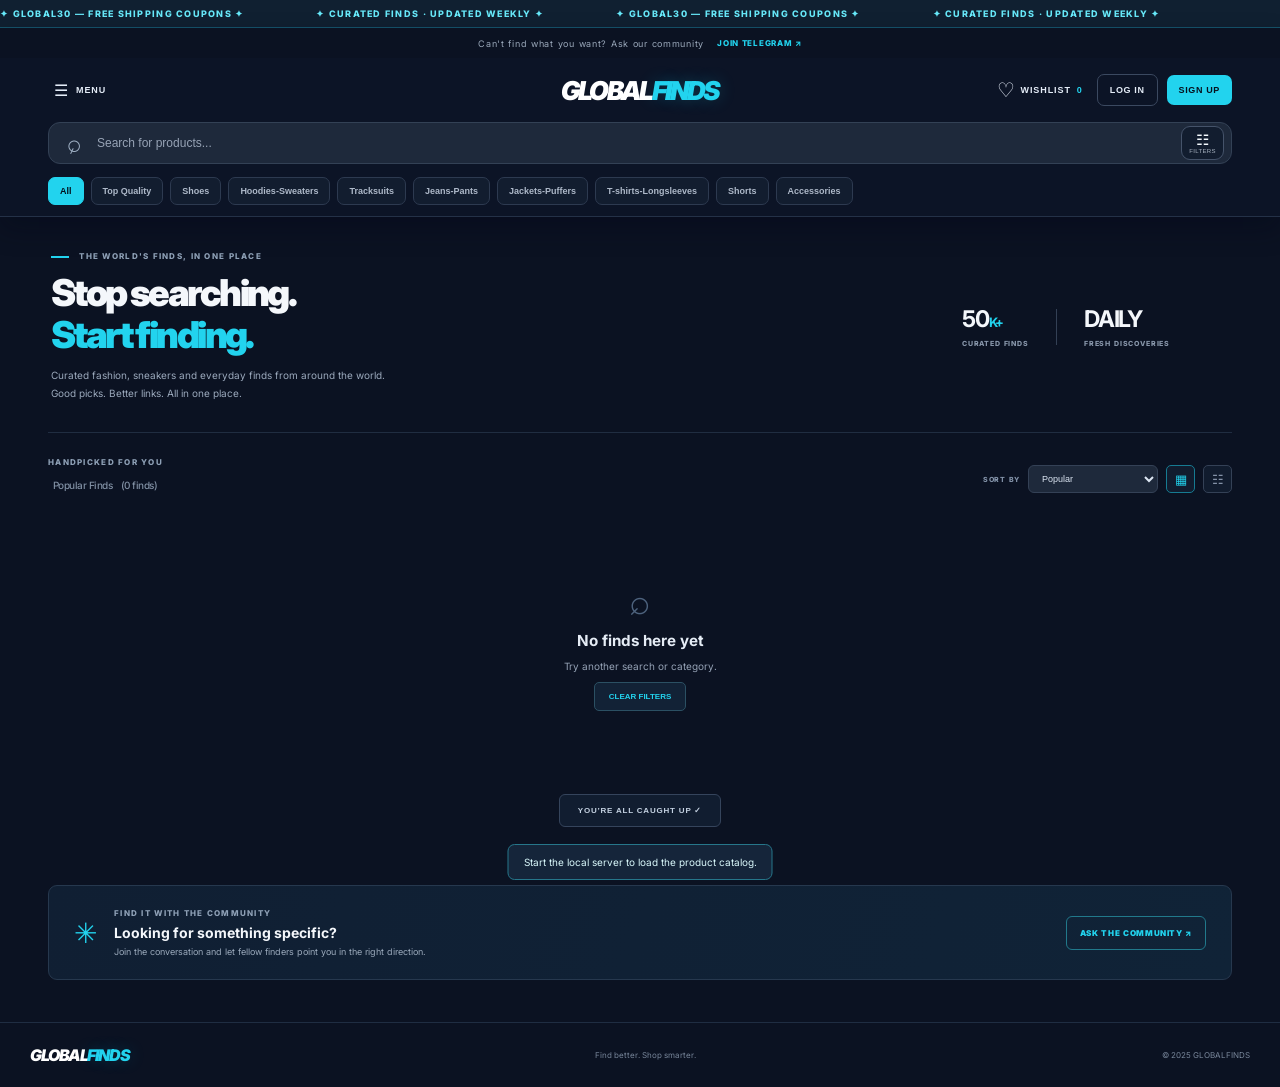
==== frontend/index.html @ ebe48f1f "Organize GlobalFind app into frontend admin and backend" ====
<!doctype html>
<html lang="en">
<head>
  <meta charset="utf-8"><meta name="viewport" content="width=device-width,initial-scale=1,viewport-fit=cover"><meta name="theme-color" content="#0b1222">
  <meta name="description" content="Discover curated global fashion finds, product links and deals. Find the best with GlobalFind.">
  <title>GlobalFind — Curated Finds, Worldwide</title>
  <link rel="preconnect" href="https://fonts.googleapis.com"><link rel="preconnect" href="https://fonts.gstatic.com" crossorigin>
  <link href="https://fonts.googleapis.com/css2?family=Inter:wght@400;500;600;700;800;900&display=swap" rel="stylesheet"><link rel="stylesheet" href="styles.css"><script src="app.js" defer></script>
</head>
<body>
  <div class="promo"><div class="promo-track"><span>✦ GLOBAL30 — FREE SHIPPING COUPONS ✦</span><span>✦ CURATED FINDS · UPDATED WEEKLY ✦</span><span>✦ GLOBAL30 — FREE SHIPPING COUPONS ✦</span><span>✦ CURATED FINDS · UPDATED WEEKLY ✦</span></div></div>
  <header class="header"><div class="topline"><span>Can't find what you want? Ask our community</span><a href="#community">JOIN TELEGRAM ↗</a></div>
    <div class="header-main"><button class="menu-btn" id="menu-btn" aria-label="Toggle menu">☰ <span>MENU</span></button><a class="logo" href="#top">GLOBAL<span>FINDS</span></a><div class="header-tools"><button class="icon-btn" id="wishlist-toggle" aria-label="Show favorites">♡ <span class="desktop-label">WISHLIST</span><b id="wishlist-count">0</b></button><button class="auth-btn" id="login-btn">LOG IN</button><button class="join-btn" id="signup-btn">SIGN UP</button></div></div>
    <form class="search-row" id="search-form"><span class="search-icon">⌕</span><input id="search-input" type="search" placeholder="Search for products..." autocomplete="off" aria-label="Search products"><button class="clear-btn" type="button" id="clear-search" aria-label="Clear search">×</button><button class="filter-btn" type="button" id="filter-open"><span>☷</span><small>FILTERS</small></button></form>
    <nav class="categories" id="categories" aria-label="Product categories"><button class="active" data-category="all">All</button><button data-category="top-quality">Top Quality</button><button data-category="shoes">Shoes</button><button data-category="hoodies-sweaters">Hoodies-Sweaters</button><button data-category="tracksuits">Tracksuits</button><button data-category="jeans-pants">Jeans-Pants</button><button data-category="jackets-puffers">Jackets-Puffers</button><button data-category="t-shirts-longsleeves">T-shirts-Longsleeves</button><button data-category="shorts">Shorts</button><button data-category="accessories">Accessories</button></nav>
  </header>
  <main id="top"><section class="intro"><div><p class="eyebrow"><span></span> THE WORLD'S FINDS, IN ONE PLACE</p><h1>Stop searching.<br><span>Start finding.</span></h1><p class="intro-copy">Curated fashion, sneakers and everyday finds from around the world.<br>Good picks. Better links. All in one place.</p></div><div class="intro-stats"><div><strong>50<span>K+</span></strong><small>CURATED FINDS</small></div><i></i><div><strong>DAILY</strong><small>FRESH DISCOVERIES</small></div></div></section>
    <section class="catalog" id="catalog"><div class="catalog-head"><div><p class="eyebrow">HANDPICKED FOR YOU</p><h2 id="catalog-title"><span id="heading-label">Popular Finds</span> <span id="result-count"></span></h2></div><div class="catalog-controls"><label for="sort-select">SORT BY</label><select id="sort-select"><option value="popular">Popular</option><option value="price-low">Price: Low to High</option><option value="price-high">Price: High to Low</option><option value="newest">Newest</option></select><button class="view-toggle active" data-view="grid" aria-label="Grid view">▦</button><button class="view-toggle" data-view="list" aria-label="List view">☷</button></div></div>
      <div class="active-filters" id="active-filters"></div><div class="product-grid" id="product-grid"></div><div class="empty-state" id="empty-state" hidden><span>⌕</span><h3>No finds here yet</h3><p>Try another search or category.</p><button id="reset-filters">CLEAR FILTERS</button></div><button class="load-more" id="load-more">LOAD MORE FINDS <span>↓</span></button>
    </section>
    <section class="community" id="community"><div class="community-symbol">✳</div><div><p class="eyebrow">FIND IT WITH THE COMMUNITY</p><h2>Looking for something specific?</h2><p>Join the conversation and let fellow finders point you in the right direction.</p></div><a href="https://t.me/" target="_blank" rel="noreferrer">ASK THE COMMUNITY ↗</a></section>
  </main>
  <footer><a class="logo" href="#top">GLOBAL<span>FINDS</span></a><span>Find better. Shop smarter.</span><span>© 2025 GLOBALFINDS</span></footer>
  <div class="overlay" id="overlay"></div><aside class="filter-panel" id="filter-panel" aria-hidden="true"><div class="panel-head"><div><p class="eyebrow">REFINE YOUR SEARCH</p><h2>Filters</h2></div><button id="filter-close" aria-label="Close">×</button></div><label class="filter-label" for="category-select">CATEGORY</label><select id="category-select"><option value="all">All categories</option><option value="top-quality">Top Quality</option><option value="shoes">Shoes</option><option value="hoodies-sweaters">Hoodies-Sweaters</option><option value="tracksuits">Tracksuits</option><option value="jeans-pants">Jeans-Pants</option><option value="jackets-puffers">Jackets-Puffers</option><option value="t-shirts-longsleeves">T-shirts-Longsleeves</option><option value="shorts">Shorts</option><option value="accessories">Accessories</option></select><label class="filter-label" for="price-range">MAX PRICE <span id="price-value">$200</span></label><input type="range" id="price-range" min="10" max="200" value="200"><div class="panel-actions"><button id="reset-panel">RESET</button><button class="apply-btn" id="apply-filters">SHOW FINDS ↗</button></div></aside>
  <div class="toast" id="toast" role="status"></div>
</body></html>
---- frontend/styles.css ----
:root{--bg:#0b1222;--panel:#0f172a;--panel2:#1e293b;--line:#27344a;--cyan:#22d3ee;--text:#f4f7fb;--muted:#98a5b9;--dim:#68778f}*{box-sizing:border-box}html{scroll-behavior:smooth}body{margin:0;background:var(--bg);color:var(--text);font-family:Inter,Arial,sans-serif;font-size:13px}.promo{height:28px;overflow:hidden;background:#102031;border-bottom:1px solid #15536a;color:#67e8f9;display:flex;align-items:center}.promo-track{display:flex;align-items:center;gap:42px;white-space:nowrap;min-width:max-content;animation:marquee 31s linear infinite;font-size:9px;font-weight:800;letter-spacing:.14em}.promo-track span{padding-right:30px}@keyframes marquee{to{transform:translateX(-40%)}}.header{position:sticky;top:0;z-index:8;background:#0d1527ed;backdrop-filter:blur(12px);border-bottom:1px solid #243147;box-shadow:0 12px 25px #02061750}.topline{height:30px;background:#0b1222;display:flex;justify-content:center;align-items:center;gap:13px;color:#9aa8ba;font-size:9px;letter-spacing:.08em}.topline a{color:var(--cyan);font-weight:800;font-size:8px;text-decoration:none}.header-main{height:64px;max-width:1390px;margin:auto;padding:0 30px;display:grid;grid-template-columns:1fr auto 1fr;align-items:center}.menu-btn,.icon-btn,.auth-btn,.join-btn{color:#e5edf8;border:0;background:none;cursor:pointer}.menu-btn{justify-self:start;font-size:16px;display:flex;align-items:center;gap:8px}.menu-btn span,.desktop-label{font-size:9px;font-weight:800;letter-spacing:.1em}.logo{font-size:26px;letter-spacing:-.09em;font-weight:900;font-style:italic;color:#fff;text-decoration:none;white-space:nowrap}.logo span{color:var(--cyan);text-shadow:0 0 17px #22d3ee33}.header-tools{justify-self:end;display:flex;align-items:center;gap:9px}.icon-btn{font-size:20px;display:flex;align-items:center;gap:6px;position:relative}.icon-btn b{font-size:9px;color:var(--cyan);font-weight:700}.auth-btn,.join-btn{padding:10px 12px;font-size:9px;font-weight:800;letter-spacing:.07em}.auth-btn{border:1px solid #3b4960;border-radius:7px}.join-btn{background:var(--cyan);color:#07121f;border-radius:7px}.search-row{max-width:1390px;margin:0 auto;padding:0 30px 13px;display:flex;align-items:center;position:relative}.search-icon{position:absolute;left:48px;font-size:25px;line-height:1;color:#9fb0c4;transform:rotate(-20deg)}.search-row input{width:100%;height:42px;padding:0 90px 0 48px;border-radius:12px;background:var(--panel2);border:1px solid #334155;color:#fff;outline:0;font-size:12px}.search-row input:focus{border-color:var(--cyan);box-shadow:0 0 0 2px #22d3ee20}.search-row input::placeholder{color:#97a3b5}.clear-btn{position:absolute;right:78px;background:none;color:#aab6c6;border:0;font-size:21px;cursor:pointer;display:none}.clear-btn.visible{display:block}.filter-btn{position:absolute;right:38px;width:43px;height:34px;border:1px solid #45536a;background:#121d2f;border-radius:9px;color:#f5faff;cursor:pointer;display:flex;flex-direction:column;justify-content:center;align-items:center;gap:1px}.filter-btn span{font-size:15px;line-height:15px}.filter-btn small{font-size:6px;letter-spacing:.06em;color:#aab5c3}.categories{max-width:1390px;margin:auto;padding:0 30px 11px;display:flex;gap:7px;overflow-x:auto;scrollbar-width:none}.categories::-webkit-scrollbar{display:none}.categories button{white-space:nowrap;background:#121d2f;border:1px solid #2d3a50;border-radius:7px;color:#aeb9c9;padding:8px 11px;font-size:9px;font-weight:700;cursor:pointer;transition:.15s}.categories button:hover,.categories button.active{color:#03111d;background:var(--cyan);border-color:var(--cyan)}main{max-width:1390px;margin:auto;padding:0 30px}.intro{min-height:216px;display:flex;align-items:center;justify-content:space-between;border-bottom:1px solid #202d41;padding:34px 3px 30px}.eyebrow{font-size:8px;color:#8ea0b6;font-weight:800;letter-spacing:.16em;margin:0 0 11px}.eyebrow span{display:inline-block;width:18px;border-top:2px solid var(--cyan);vertical-align:middle;margin-right:7px}.intro h1{font-size:37px;line-height:1.12;letter-spacing:-.07em;margin:0;font-weight:900}.intro h1 span{color:var(--cyan)}.intro-copy{color:#9ba9bc;font-size:10px;line-height:1.8;margin:11px 0 0}.intro-stats{display:flex;align-items:center;gap:27px;padding-right:5%;}.intro-stats div{display:flex;flex-direction:column;gap:6px}.intro-stats strong{font-size:23px;letter-spacing:-.05em}.intro-stats strong span{font-size:13px;color:var(--cyan)}.intro-stats small{font-size:7px;color:#8795a9;font-weight:800;letter-spacing:.12em}.intro-stats i{height:36px;border-left:1px solid #334055}.catalog{padding:24px 0 58px}.catalog-head{display:flex;align-items:end;justify-content:space-between;margin-bottom:17px}.catalog-head .eyebrow{margin-bottom:6px}.catalog-head h2{margin:0;font-size:17px;letter-spacing:-.03em}.catalog-head h2 span{color:#8190a4;font-size:10px;font-weight:500;margin-left:5px}.catalog-controls{display:flex;align-items:center;gap:8px}.catalog-controls label{font-size:7px;font-weight:800;letter-spacing:.1em;color:#8392a8}.catalog-controls select{background:var(--panel2);color:#dce6f3;border:1px solid #344156;border-radius:6px;padding:7px 25px 7px 9px;font-size:9px;outline:0}.view-toggle{height:28px;width:29px;background:#111c2e;color:#8492a7;border:1px solid #344156;border-radius:5px;cursor:pointer}.view-toggle.active{color:var(--cyan);border-color:#167b92}.active-filters{display:flex;gap:7px;margin:-4px 0 13px}.filter-chip{border:1px solid #196276;color:#74e6f4;background:#0e2635;border-radius:30px;padding:5px 9px;font-size:8px;cursor:pointer}.product-grid{display:grid;grid-template-columns:repeat(5,minmax(0,1fr));gap:14px}.product-card{min-width:0;overflow:hidden;border:1px solid #253249;border-radius:9px;background:#111b2d;transition:border-color .2s,transform .2s}.product-card:hover{border-color:#248da2;transform:translateY(-2px)}.product-image{aspect-ratio:.95;background:#1a2638;position:relative;overflow:hidden}.product-image img{width:100%;height:100%;object-fit:cover;display:block;transition:transform .35s;filter:saturate(.86)}.product-card:hover .product-image img{transform:scale(1.04)}.product-badge{position:absolute;top:9px;left:9px;background:#0b1222e8;border:1px solid #ffffff25;border-radius:4px;padding:5px 7px;color:#a6f1fa;font-size:7px;font-weight:800;letter-spacing:.08em}.heart{position:absolute;top:7px;right:7px;width:27px;height:27px;border:1px solid #ffffff28;border-radius:50%;background:#0b1222cc;color:#fff;font-size:15px;cursor:pointer}.heart.selected{background:#073747;color:#67e8f9;border-color:#22d3ee}.product-info{padding:10px 11px 11px}.product-category{color:#28c9e0;font-size:7px;font-weight:800;text-transform:uppercase;letter-spacing:.09em;margin-bottom:5px}.product-name{font-size:10px;font-weight:600;line-height:1.45;color:#e7edf6;min-height:28px}.product-bottom{display:flex;justify-content:space-between;align-items:center;margin-top:10px;gap:6px}.product-price{font-size:11px;font-weight:800;color:white}.product-price small{font-size:8px;color:#8a99ad;font-weight:500}.links-btn{padding:7px 9px;background:#0e6d84;color:#dffaff;border-radius:5px;font-size:7px;font-weight:900;letter-spacing:.06em;text-decoration:none;white-space:nowrap}.links-btn:hover{background:var(--cyan);color:#06121e}.empty-state{text-align:center;padding:60px 0;color:#95a2b5}.empty-state>span{font-size:36px;color:#4d627d}.empty-state h3{color:#e5ecf5;margin:8px}.empty-state p{font-size:10px}.empty-state button{background:#122236;color:var(--cyan);border:1px solid #2b5063;border-radius:5px;padding:9px 14px;font-size:8px;font-weight:800;cursor:pointer}.load-more{display:block;margin:23px auto 0;background:#111d30;color:#c5d2e2;border:1px solid #35445c;border-radius:6px;padding:11px 18px;font-size:8px;font-weight:800;letter-spacing:.1em;cursor:pointer}.load-more span{color:var(--cyan);margin-left:8px}.community{margin:0 0 42px;padding:22px 25px;border:1px solid #26384e;border-radius:9px;background:linear-gradient(110deg,#101f33,#102337);display:flex;align-items:center;gap:17px}.community-symbol{color:var(--cyan);font-size:28px}.community .eyebrow{margin-bottom:6px}.community h2{font-size:14px;margin:0 0 5px}.community p:not(.eyebrow){font-size:9px;color:#9aa9bb;margin:0}.community>a{margin-left:auto;color:var(--cyan);font-size:8px;font-weight:900;letter-spacing:.08em;text-decoration:none;border:1px solid #21798b;padding:11px 13px;border-radius:6px;white-space:nowrap}footer{min-height:65px;border-top:1px solid #1f2d42;padding:0 max(30px,calc((100vw - 1330px)/2));display:flex;align-items:center;justify-content:space-between;color:#78869a;font-size:8px}footer .logo{font-size:16px}.overlay{position:fixed;inset:0;background:#030712a8;z-index:19;opacity:0;visibility:hidden;transition:.2s}.filter-panel{position:fixed;z-index:20;right:0;top:0;width:min(360px,90vw);height:100dvh;background:#101a2c;border-left:1px solid #304058;padding:24px;transform:translateX(100%);transition:.25s;display:flex;flex-direction:column}.panel-open .overlay{opacity:1;visibility:visible}.panel-open .filter-panel{transform:none}.panel-head{display:flex;justify-content:space-between;align-items:center;border-bottom:1px solid #29364b;padding-bottom:17px;margin-bottom:25px}.panel-head .eyebrow{margin:0 0 6px}.panel-head h2{margin:0;font-size:22px}.panel-head>button{background:none;border:0;color:#b4c0d0;font-size:27px;cursor:pointer}.filter-label{display:flex;justify-content:space-between;color:#a8b5c8;font-size:8px;font-weight:800;letter-spacing:.12em;margin:0 0 10px}.filter-panel select{height:38px;background:#1b293d;border:1px solid #38475e;border-radius:6px;color:white;padding:0 10px;font-size:10px;margin-bottom:26px}.filter-panel input[type=range]{width:100%;accent-color:var(--cyan);margin:4px 0}.panel-actions{margin-top:auto;display:grid;grid-template-columns:1fr 1.5fr;gap:9px}.panel-actions button{padding:13px;border-radius:6px;font-size:9px;font-weight:900;cursor:pointer}.panel-actions #reset-panel{background:none;color:#bec9d8;border:1px solid #405069}.apply-btn{background:var(--cyan);border:0;color:#06121e}.toast{position:fixed;z-index:30;bottom:20px;left:50%;transform:translate(-50%,12px);background:#15253a;border:1px solid #26768a;border-radius:7px;padding:11px 15px;color:#d9f8fb;font-size:10px;opacity:0;pointer-events:none;transition:.2s}.toast.visible{opacity:1;transform:translate(-50%,0)}.list-view{grid-template-columns:1fr}.list-view .product-card{display:grid;grid-template-columns:120px 1fr}.list-view .product-image{aspect-ratio:1}.list-view .product-info{display:flex;flex-direction:column;justify-content:center;padding:15px}.list-view .product-name{min-height:unset}.list-view .product-bottom{justify-content:flex-start;gap:20px}.list-view .product-price{font-size:13px}
@media(min-width:1200px){main{padding-inline:48px}.header-main,.search-row,.categories{padding-left:48px;padding-right:48px}.search-icon{left:66px}.filter-btn{right:56px}.clear-btn{right:96px}}
@media(max-width:1000px){.product-grid{grid-template-columns:repeat(4,minmax(0,1fr))}.header-main,.search-row,.categories{padding-inline:20px}.search-icon{left:38px}.filter-btn{right:27px}.clear-btn{right:67px}main{padding-inline:20px}}
@media(max-width:700px){.topline{height:25px;font-size:8px}.header-main{height:54px;padding-inline:12px}.logo{font-size:22px}.menu-btn span,.desktop-label{display:none}.header-tools{gap:4px}.icon-btn{font-size:18px}.auth-btn,.join-btn{font-size:7px;padding:8px 7px}.search-row{padding:0 12px 10px}.search-icon{left:24px}.filter-btn{right:19px}.clear-btn{right:58px}.categories{padding:0 12px 10px;gap:6px}.categories button{padding:7px 9px;font-size:8px}.intro{min-height:180px;padding:25px 3px;align-items:flex-end}.intro h1{font-size:30px}.intro-copy{font-size:8px}.intro-stats{gap:13px;padding:0 0 5px}.intro-stats strong{font-size:16px}.intro-stats small{font-size:6px}.intro-stats i{height:28px}.catalog{padding-top:19px}.catalog-head h2{font-size:15px}.catalog-controls{gap:4px}.catalog-controls label{display:none}.catalog-controls select{font-size:8px;padding:6px 16px 6px 6px}.view-toggle{width:25px;height:25px}.product-grid{grid-template-columns:repeat(3,minmax(0,1fr));gap:8px}.product-image{aspect-ratio:.82}.product-info{padding:8px}.product-name{font-size:9px;min-height:26px}.product-bottom{margin-top:7px}.product-price{font-size:10px}.links-btn{padding:7px 6px;font-size:6px}.product-badge{top:5px;left:5px;font-size:6px;padding:4px 5px}.heart{width:23px;height:23px;font-size:13px}.community{padding:15px;gap:10px}.community-symbol{font-size:22px}.community h2{font-size:11px}.community p:not(.eyebrow){max-width:220px;font-size:8px}.community>a{font-size:7px;padding:9px 8px}footer{padding:0 14px}.list-view .product-card{grid-template-columns:90px 1fr}}
@media(max-width:420px){.product-grid{grid-template-columns:repeat(2,minmax(0,1fr));gap:10px}.intro{align-items:flex-start;flex-direction:column;gap:17px}.intro-stats{padding-left:2px}.intro-stats div{gap:3px}.community{flex-wrap:wrap}.community>a{margin-left:32px}.catalog-controls .view-toggle:last-child{display:none}}
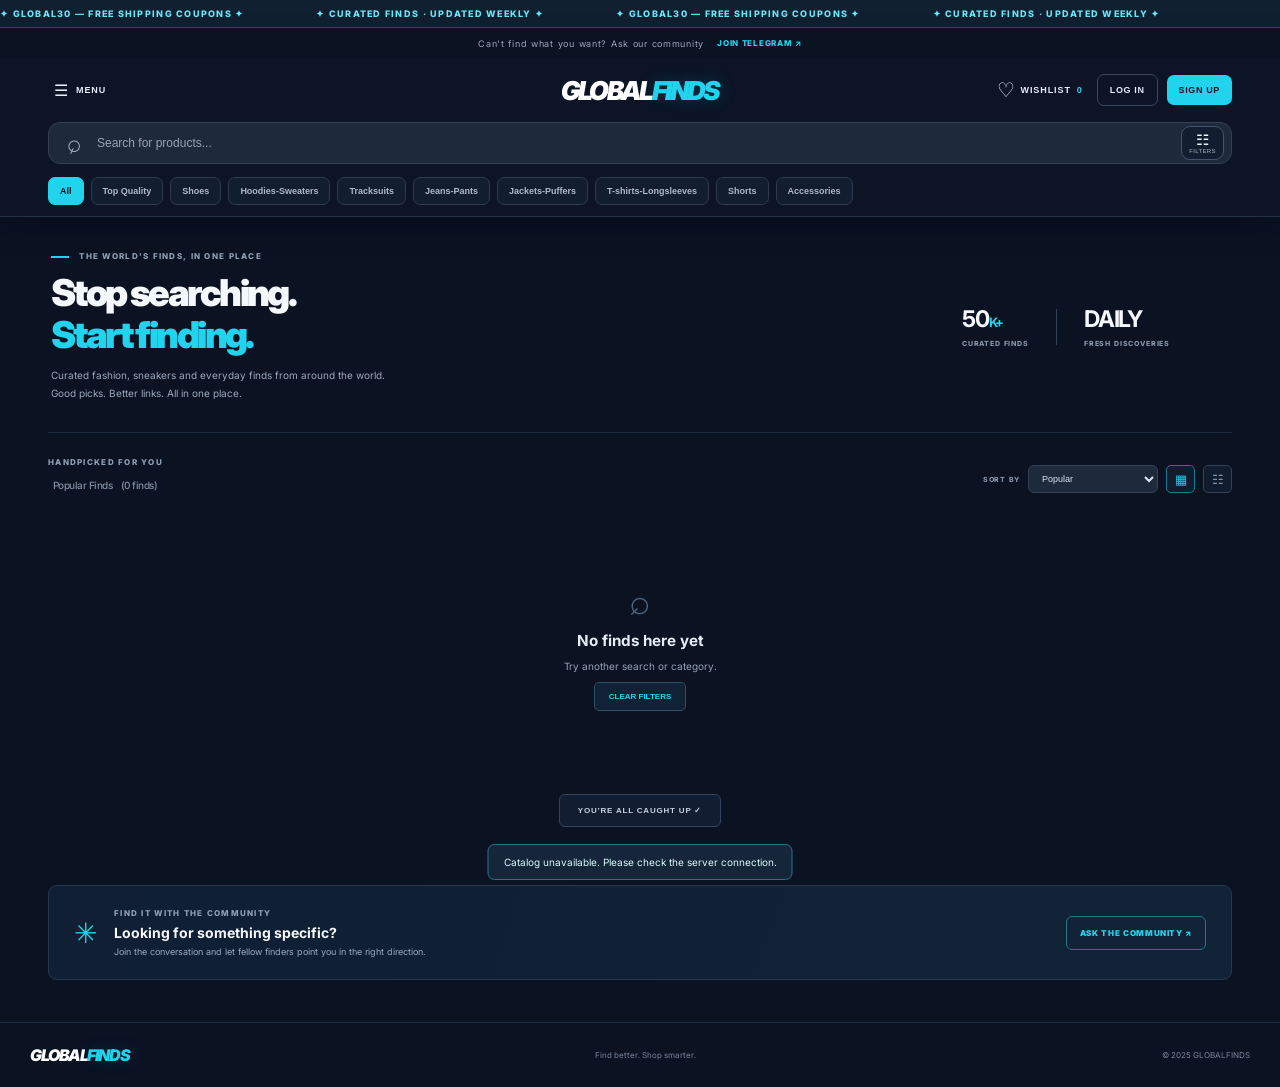
==== commit 1c6fd8c4: "Fix admin API paths in subdirectory deployments" ====
--- a/frontend/index.html
+++ b/frontend/index.html
@@ -5,7 +5,7 @@
   <meta name="description" content="Discover curated global fashion finds, product links and deals. Find the best with GlobalFind.">
   <title>GlobalFind — Curated Finds, Worldwide</title>
   <link rel="preconnect" href="https://fonts.googleapis.com"><link rel="preconnect" href="https://fonts.gstatic.com" crossorigin>
-  <link href="https://fonts.googleapis.com/css2?family=Inter:wght@400;500;600;700;800;900&display=swap" rel="stylesheet"><link rel="stylesheet" href="styles.css"><script src="app.js" defer></script>
+  <link href="https://fonts.googleapis.com/css2?family=Inter:wght@400;500;600;700;800;900&display=swap" rel="stylesheet"><link rel="stylesheet" href="styles.css?v=2"><script src="app.js?v=2" defer></script>
 </head>
 <body>
   <div class="promo"><div class="promo-track"><span>✦ GLOBAL30 — FREE SHIPPING COUPONS ✦</span><span>✦ CURATED FINDS · UPDATED WEEKLY ✦</span><span>✦ GLOBAL30 — FREE SHIPPING COUPONS ✦</span><span>✦ CURATED FINDS · UPDATED WEEKLY ✦</span></div></div>
@@ -22,5 +22,6 @@
   </main>
   <footer><a class="logo" href="#top">GLOBAL<span>FINDS</span></a><span>Find better. Shop smarter.</span><span>© 2025 GLOBALFINDS</span></footer>
   <div class="overlay" id="overlay"></div><aside class="filter-panel" id="filter-panel" aria-hidden="true"><div class="panel-head"><div><p class="eyebrow">REFINE YOUR SEARCH</p><h2>Filters</h2></div><button id="filter-close" aria-label="Close">×</button></div><label class="filter-label" for="category-select">CATEGORY</label><select id="category-select"><option value="all">All categories</option><option value="top-quality">Top Quality</option><option value="shoes">Shoes</option><option value="hoodies-sweaters">Hoodies-Sweaters</option><option value="tracksuits">Tracksuits</option><option value="jeans-pants">Jeans-Pants</option><option value="jackets-puffers">Jackets-Puffers</option><option value="t-shirts-longsleeves">T-shirts-Longsleeves</option><option value="shorts">Shorts</option><option value="accessories">Accessories</option></select><label class="filter-label" for="price-range">MAX PRICE <span id="price-value">$200</span></label><input type="range" id="price-range" min="10" max="200" value="200"><div class="panel-actions"><button id="reset-panel">RESET</button><button class="apply-btn" id="apply-filters">SHOW FINDS ↗</button></div></aside>
+  <div class="agent-modal-backdrop" id="agent-modal-backdrop" aria-hidden="true"><section class="agent-modal" role="dialog" aria-modal="true" aria-labelledby="agent-modal-title"><div class="agent-modal-head"><div><p class="eyebrow">CHOOSE YOUR AGENT</p><h2 id="agent-modal-title">Select a shopping agent</h2></div><button id="agent-modal-close" aria-label="Close">×</button></div><div class="agent-product"><img id="agent-product-image" alt=""><div><p id="agent-product-category"></p><h3 id="agent-product-name"></h3><strong id="agent-product-price"></strong></div></div><div class="agent-options" id="agent-options"></div><p class="agent-modal-note" id="agent-modal-note"></p></section></div>
   <div class="toast" id="toast" role="status"></div>
 </body></html>
--- a/frontend/styles.css
+++ b/frontend/styles.css
@@ -3,3 +3,4 @@
 @media(max-width:1000px){.product-grid{grid-template-columns:repeat(4,minmax(0,1fr))}.header-main,.search-row,.categories{padding-inline:20px}.search-icon{left:38px}.filter-btn{right:27px}.clear-btn{right:67px}main{padding-inline:20px}}
 @media(max-width:700px){.topline{height:25px;font-size:8px}.header-main{height:54px;padding-inline:12px}.logo{font-size:22px}.menu-btn span,.desktop-label{display:none}.header-tools{gap:4px}.icon-btn{font-size:18px}.auth-btn,.join-btn{font-size:7px;padding:8px 7px}.search-row{padding:0 12px 10px}.search-icon{left:24px}.filter-btn{right:19px}.clear-btn{right:58px}.categories{padding:0 12px 10px;gap:6px}.categories button{padding:7px 9px;font-size:8px}.intro{min-height:180px;padding:25px 3px;align-items:flex-end}.intro h1{font-size:30px}.intro-copy{font-size:8px}.intro-stats{gap:13px;padding:0 0 5px}.intro-stats strong{font-size:16px}.intro-stats small{font-size:6px}.intro-stats i{height:28px}.catalog{padding-top:19px}.catalog-head h2{font-size:15px}.catalog-controls{gap:4px}.catalog-controls label{display:none}.catalog-controls select{font-size:8px;padding:6px 16px 6px 6px}.view-toggle{width:25px;height:25px}.product-grid{grid-template-columns:repeat(3,minmax(0,1fr));gap:8px}.product-image{aspect-ratio:.82}.product-info{padding:8px}.product-name{font-size:9px;min-height:26px}.product-bottom{margin-top:7px}.product-price{font-size:10px}.links-btn{padding:7px 6px;font-size:6px}.product-badge{top:5px;left:5px;font-size:6px;padding:4px 5px}.heart{width:23px;height:23px;font-size:13px}.community{padding:15px;gap:10px}.community-symbol{font-size:22px}.community h2{font-size:11px}.community p:not(.eyebrow){max-width:220px;font-size:8px}.community>a{font-size:7px;padding:9px 8px}footer{padding:0 14px}.list-view .product-card{grid-template-columns:90px 1fr}}
 @media(max-width:420px){.product-grid{grid-template-columns:repeat(2,minmax(0,1fr));gap:10px}.intro{align-items:flex-start;flex-direction:column;gap:17px}.intro-stats{padding-left:2px}.intro-stats div{gap:3px}.community{flex-wrap:wrap}.community>a{margin-left:32px}.catalog-controls .view-toggle:last-child{display:none}}
+.links-btn{border:0;cursor:pointer;font-family:inherit}.agent-modal-backdrop{position:fixed;inset:0;z-index:25;background:#020610dc;display:flex;align-items:center;justify-content:center;padding:18px;opacity:0;visibility:hidden;transition:opacity .2s,visibility .2s}.agent-modal-open{overflow:hidden}.agent-modal-open .agent-modal-backdrop{opacity:1;visibility:visible}.agent-modal{width:min(550px,100%);max-height:min(90vh,820px);overflow:auto;background:#101a2d;border:1px solid #1b899c;border-radius:18px;box-shadow:0 0 30px #22d3ee1c,0 24px 80px #000a;padding:19px}.agent-modal-head{display:flex;align-items:center;justify-content:space-between;border-bottom:1px solid #34445c;padding:0 0 14px}.agent-modal-head .eyebrow{color:var(--cyan);margin:0 0 5px}.agent-modal-head h2{font-size:15px;margin:0;letter-spacing:.01em}.agent-modal-head>button{height:34px;width:34px;border-radius:50%;border:1px solid #59667a;background:#172339;color:white;font-size:22px;cursor:pointer}.agent-product{display:flex;align-items:center;gap:16px;padding:17px 2px;border-bottom:1px solid #34445c;margin-bottom:16px}.agent-product img{width:112px;height:96px;object-fit:cover;border-radius:10px;background:#1a2638}.agent-product>div{min-width:0}.agent-product p{margin:0 0 6px;color:var(--cyan);font-size:8px;font-weight:900;letter-spacing:.1em;text-transform:uppercase}.agent-product h3{margin:0 0 7px;font-size:15px;line-height:1.4;font-style:italic;text-transform:uppercase}.agent-product strong{font-size:17px;color:#44e28b}.agent-options{display:grid;grid-template-columns:repeat(3,minmax(0,1fr));gap:8px}.agent-option{min-height:40px;display:flex;align-items:center;justify-content:center;gap:8px;position:relative;border:1px solid #536078;border-radius:10px;background:#1b273b;color:#f4f7fb;text-decoration:none;font:800 9px Inter,Arial,sans-serif;letter-spacing:.05em;cursor:pointer;transition:background .16s,border-color .16s,color .16s}.agent-option:hover:not(:disabled){background:#123c4c;border-color:var(--cyan);color:#7ceafa}.agent-option b{font-size:12px;color:#b8c5d6}.agent-option-primary{grid-column:1/-1;min-height:47px;font-size:10px}.agent-option-unavailable{color:#748198;background:#131e30;cursor:not-allowed;opacity:.7}.agent-option-unavailable small{font-size:6px;font-weight:600;color:#6d7b91;letter-spacing:.04em}.agent-modal-note{margin:14px 2px 0;color:#8493a8;text-align:center;font-size:8px;letter-spacing:.04em}@media(max-width:520px){.agent-modal-backdrop{padding:10px}.agent-modal{padding:15px;border-radius:15px;max-height:88vh}.agent-product{gap:12px;padding:14px 1px}.agent-product img{width:94px;height:84px}.agent-product h3{font-size:12px}.agent-options{grid-template-columns:repeat(2,minmax(0,1fr));gap:7px}.agent-option{min-height:42px;font-size:8px}.agent-option-primary{min-height:46px}.agent-option-unavailable small{font-size:5px}}
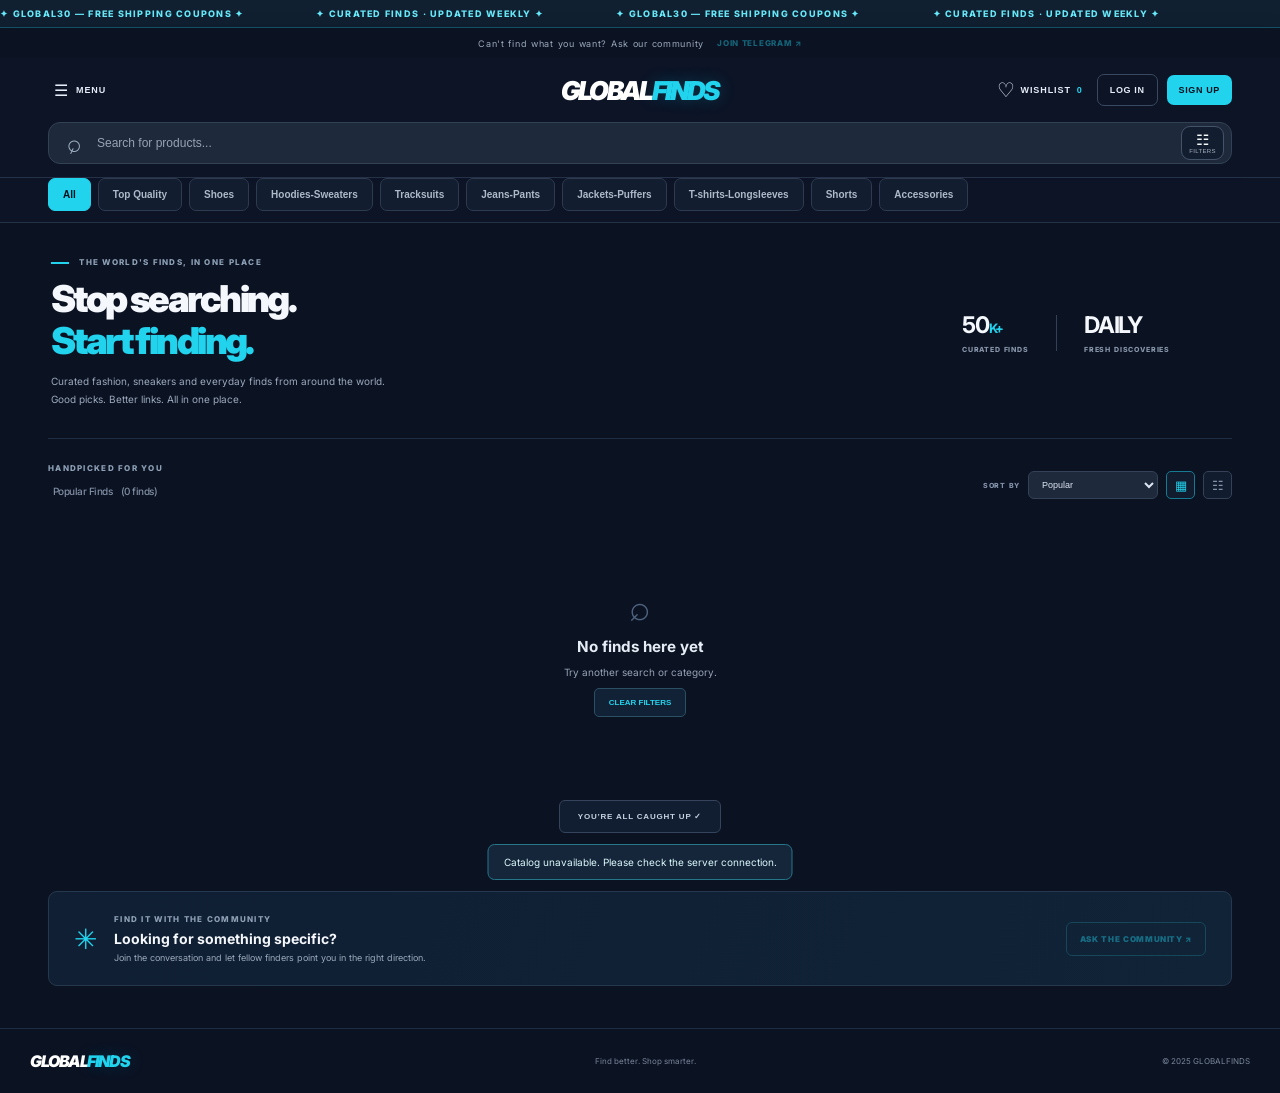
==== commit f9e06d24: "Add mobile quick links and homepage settings" ====
--- a/frontend/index.html
+++ b/frontend/index.html
@@ -5,22 +5,24 @@
   <meta name="description" content="Discover curated global fashion finds, product links and deals. Find the best with GlobalFind.">
   <title>GlobalFind — Curated Finds, Worldwide</title>
   <link rel="preconnect" href="https://fonts.googleapis.com"><link rel="preconnect" href="https://fonts.gstatic.com" crossorigin>
-  <link href="https://fonts.googleapis.com/css2?family=Inter:wght@400;500;600;700;800;900&display=swap" rel="stylesheet"><link rel="stylesheet" href="styles.css?v=2"><script src="app.js?v=2" defer></script>
+  <link href="https://fonts.googleapis.com/css2?family=Inter:wght@400;500;600;700;800;900&display=swap" rel="stylesheet"><link rel="stylesheet" href="styles.css?v=4"><script src="app.js?v=4" defer></script>
 </head>
 <body>
   <div class="promo"><div class="promo-track"><span>✦ GLOBAL30 — FREE SHIPPING COUPONS ✦</span><span>✦ CURATED FINDS · UPDATED WEEKLY ✦</span><span>✦ GLOBAL30 — FREE SHIPPING COUPONS ✦</span><span>✦ CURATED FINDS · UPDATED WEEKLY ✦</span></div></div>
-  <header class="header"><div class="topline"><span>Can't find what you want? Ask our community</span><a href="#community">JOIN TELEGRAM ↗</a></div>
+  <header class="header"><div class="topline"><span>Can't find what you want? Ask our community</span><a id="telegram-top-link" href="#community">JOIN TELEGRAM ↗</a></div>
     <div class="header-main"><button class="menu-btn" id="menu-btn" aria-label="Toggle menu">☰ <span>MENU</span></button><a class="logo" href="#top">GLOBAL<span>FINDS</span></a><div class="header-tools"><button class="icon-btn" id="wishlist-toggle" aria-label="Show favorites">♡ <span class="desktop-label">WISHLIST</span><b id="wishlist-count">0</b></button><button class="auth-btn" id="login-btn">LOG IN</button><button class="join-btn" id="signup-btn">SIGN UP</button></div></div>
     <form class="search-row" id="search-form"><span class="search-icon">⌕</span><input id="search-input" type="search" placeholder="Search for products..." autocomplete="off" aria-label="Search products"><button class="clear-btn" type="button" id="clear-search" aria-label="Clear search">×</button><button class="filter-btn" type="button" id="filter-open"><span>☷</span><small>FILTERS</small></button></form>
-    <nav class="categories" id="categories" aria-label="Product categories"><button class="active" data-category="all">All</button><button data-category="top-quality">Top Quality</button><button data-category="shoes">Shoes</button><button data-category="hoodies-sweaters">Hoodies-Sweaters</button><button data-category="tracksuits">Tracksuits</button><button data-category="jeans-pants">Jeans-Pants</button><button data-category="jackets-puffers">Jackets-Puffers</button><button data-category="t-shirts-longsleeves">T-shirts-Longsleeves</button><button data-category="shorts">Shorts</button><button data-category="accessories">Accessories</button></nav>
+    <div class="promo-banner" id="promo-banner" hidden><img id="promo-banner-image" alt="Store promotion"></div>
   </header>
+  <nav class="categories" id="categories" aria-label="Product categories"><button class="active" data-category="all">All</button><button data-category="top-quality">Top Quality</button><button data-category="shoes">Shoes</button><button data-category="hoodies-sweaters">Hoodies-Sweaters</button><button data-category="tracksuits">Tracksuits</button><button data-category="jeans-pants">Jeans-Pants</button><button data-category="jackets-puffers">Jackets-Puffers</button><button data-category="t-shirts-longsleeves">T-shirts-Longsleeves</button><button data-category="shorts">Shorts</button><button data-category="accessories">Accessories</button></nav>
   <main id="top"><section class="intro"><div><p class="eyebrow"><span></span> THE WORLD'S FINDS, IN ONE PLACE</p><h1>Stop searching.<br><span>Start finding.</span></h1><p class="intro-copy">Curated fashion, sneakers and everyday finds from around the world.<br>Good picks. Better links. All in one place.</p></div><div class="intro-stats"><div><strong>50<span>K+</span></strong><small>CURATED FINDS</small></div><i></i><div><strong>DAILY</strong><small>FRESH DISCOVERIES</small></div></div></section>
     <section class="catalog" id="catalog"><div class="catalog-head"><div><p class="eyebrow">HANDPICKED FOR YOU</p><h2 id="catalog-title"><span id="heading-label">Popular Finds</span> <span id="result-count"></span></h2></div><div class="catalog-controls"><label for="sort-select">SORT BY</label><select id="sort-select"><option value="popular">Popular</option><option value="price-low">Price: Low to High</option><option value="price-high">Price: High to Low</option><option value="newest">Newest</option></select><button class="view-toggle active" data-view="grid" aria-label="Grid view">▦</button><button class="view-toggle" data-view="list" aria-label="List view">☷</button></div></div>
       <div class="active-filters" id="active-filters"></div><div class="product-grid" id="product-grid"></div><div class="empty-state" id="empty-state" hidden><span>⌕</span><h3>No finds here yet</h3><p>Try another search or category.</p><button id="reset-filters">CLEAR FILTERS</button></div><button class="load-more" id="load-more">LOAD MORE FINDS <span>↓</span></button>
     </section>
-    <section class="community" id="community"><div class="community-symbol">✳</div><div><p class="eyebrow">FIND IT WITH THE COMMUNITY</p><h2>Looking for something specific?</h2><p>Join the conversation and let fellow finders point you in the right direction.</p></div><a href="https://t.me/" target="_blank" rel="noreferrer">ASK THE COMMUNITY ↗</a></section>
+    <section class="community" id="community"><div class="community-symbol">✳</div><div><p class="eyebrow">FIND IT WITH THE COMMUNITY</p><h2>Looking for something specific?</h2><p>Join the conversation and let fellow finders point you in the right direction.</p></div><a id="telegram-community-link" href="https://t.me/" target="_blank" rel="noreferrer">ASK THE COMMUNITY ↗</a></section>
   </main>
   <footer><a class="logo" href="#top">GLOBAL<span>FINDS</span></a><span>Find better. Shop smarter.</span><span>© 2025 GLOBALFINDS</span></footer>
+  <nav class="mobile-bottom-nav" aria-label="Quick links"><button id="back-to-top" type="button"><span>↑</span><small>TOP</small></button><a id="whatsapp-bottom-link" class="is-disabled" href="#" aria-disabled="true"><span>◉</span><small>WHATSAPP</small></a><a id="telegram-bottom-link" class="is-disabled" href="#" aria-disabled="true"><span>➤</span><small>TELEGRAM</small></a></nav>
   <div class="overlay" id="overlay"></div><aside class="filter-panel" id="filter-panel" aria-hidden="true"><div class="panel-head"><div><p class="eyebrow">REFINE YOUR SEARCH</p><h2>Filters</h2></div><button id="filter-close" aria-label="Close">×</button></div><label class="filter-label" for="category-select">CATEGORY</label><select id="category-select"><option value="all">All categories</option><option value="top-quality">Top Quality</option><option value="shoes">Shoes</option><option value="hoodies-sweaters">Hoodies-Sweaters</option><option value="tracksuits">Tracksuits</option><option value="jeans-pants">Jeans-Pants</option><option value="jackets-puffers">Jackets-Puffers</option><option value="t-shirts-longsleeves">T-shirts-Longsleeves</option><option value="shorts">Shorts</option><option value="accessories">Accessories</option></select><label class="filter-label" for="price-range">MAX PRICE <span id="price-value">$200</span></label><input type="range" id="price-range" min="10" max="200" value="200"><div class="panel-actions"><button id="reset-panel">RESET</button><button class="apply-btn" id="apply-filters">SHOW FINDS ↗</button></div></aside>
   <div class="agent-modal-backdrop" id="agent-modal-backdrop" aria-hidden="true"><section class="agent-modal" role="dialog" aria-modal="true" aria-labelledby="agent-modal-title"><div class="agent-modal-head"><div><p class="eyebrow">CHOOSE YOUR AGENT</p><h2 id="agent-modal-title">Select a shopping agent</h2></div><button id="agent-modal-close" aria-label="Close">×</button></div><div class="agent-product"><img id="agent-product-image" alt=""><div><p id="agent-product-category"></p><h3 id="agent-product-name"></h3><strong id="agent-product-price"></strong></div></div><div class="agent-options" id="agent-options"></div><p class="agent-modal-note" id="agent-modal-note"></p></section></div>
   <div class="toast" id="toast" role="status"></div>
--- a/frontend/styles.css
+++ b/frontend/styles.css
@@ -4,3 +4,8 @@
 @media(max-width:700px){.topline{height:25px;font-size:8px}.header-main{height:54px;padding-inline:12px}.logo{font-size:22px}.menu-btn span,.desktop-label{display:none}.header-tools{gap:4px}.icon-btn{font-size:18px}.auth-btn,.join-btn{font-size:7px;padding:8px 7px}.search-row{padding:0 12px 10px}.search-icon{left:24px}.filter-btn{right:19px}.clear-btn{right:58px}.categories{padding:0 12px 10px;gap:6px}.categories button{padding:7px 9px;font-size:8px}.intro{min-height:180px;padding:25px 3px;align-items:flex-end}.intro h1{font-size:30px}.intro-copy{font-size:8px}.intro-stats{gap:13px;padding:0 0 5px}.intro-stats strong{font-size:16px}.intro-stats small{font-size:6px}.intro-stats i{height:28px}.catalog{padding-top:19px}.catalog-head h2{font-size:15px}.catalog-controls{gap:4px}.catalog-controls label{display:none}.catalog-controls select{font-size:8px;padding:6px 16px 6px 6px}.view-toggle{width:25px;height:25px}.product-grid{grid-template-columns:repeat(3,minmax(0,1fr));gap:8px}.product-image{aspect-ratio:.82}.product-info{padding:8px}.product-name{font-size:9px;min-height:26px}.product-bottom{margin-top:7px}.product-price{font-size:10px}.links-btn{padding:7px 6px;font-size:6px}.product-badge{top:5px;left:5px;font-size:6px;padding:4px 5px}.heart{width:23px;height:23px;font-size:13px}.community{padding:15px;gap:10px}.community-symbol{font-size:22px}.community h2{font-size:11px}.community p:not(.eyebrow){max-width:220px;font-size:8px}.community>a{font-size:7px;padding:9px 8px}footer{padding:0 14px}.list-view .product-card{grid-template-columns:90px 1fr}}
 @media(max-width:420px){.product-grid{grid-template-columns:repeat(2,minmax(0,1fr));gap:10px}.intro{align-items:flex-start;flex-direction:column;gap:17px}.intro-stats{padding-left:2px}.intro-stats div{gap:3px}.community{flex-wrap:wrap}.community>a{margin-left:32px}.catalog-controls .view-toggle:last-child{display:none}}
 .links-btn{border:0;cursor:pointer;font-family:inherit}.agent-modal-backdrop{position:fixed;inset:0;z-index:25;background:#020610dc;display:flex;align-items:center;justify-content:center;padding:18px;opacity:0;visibility:hidden;transition:opacity .2s,visibility .2s}.agent-modal-open{overflow:hidden}.agent-modal-open .agent-modal-backdrop{opacity:1;visibility:visible}.agent-modal{width:min(550px,100%);max-height:min(90vh,820px);overflow:auto;background:#101a2d;border:1px solid #1b899c;border-radius:18px;box-shadow:0 0 30px #22d3ee1c,0 24px 80px #000a;padding:19px}.agent-modal-head{display:flex;align-items:center;justify-content:space-between;border-bottom:1px solid #34445c;padding:0 0 14px}.agent-modal-head .eyebrow{color:var(--cyan);margin:0 0 5px}.agent-modal-head h2{font-size:15px;margin:0;letter-spacing:.01em}.agent-modal-head>button{height:34px;width:34px;border-radius:50%;border:1px solid #59667a;background:#172339;color:white;font-size:22px;cursor:pointer}.agent-product{display:flex;align-items:center;gap:16px;padding:17px 2px;border-bottom:1px solid #34445c;margin-bottom:16px}.agent-product img{width:112px;height:96px;object-fit:cover;border-radius:10px;background:#1a2638}.agent-product>div{min-width:0}.agent-product p{margin:0 0 6px;color:var(--cyan);font-size:8px;font-weight:900;letter-spacing:.1em;text-transform:uppercase}.agent-product h3{margin:0 0 7px;font-size:15px;line-height:1.4;font-style:italic;text-transform:uppercase}.agent-product strong{font-size:17px;color:#44e28b}.agent-options{display:grid;grid-template-columns:repeat(3,minmax(0,1fr));gap:8px}.agent-option{min-height:40px;display:flex;align-items:center;justify-content:center;gap:8px;position:relative;border:1px solid #536078;border-radius:10px;background:#1b273b;color:#f4f7fb;text-decoration:none;font:800 9px Inter,Arial,sans-serif;letter-spacing:.05em;cursor:pointer;transition:background .16s,border-color .16s,color .16s}.agent-option:hover:not(:disabled){background:#123c4c;border-color:var(--cyan);color:#7ceafa}.agent-option b{font-size:12px;color:#b8c5d6}.agent-option-primary{grid-column:1/-1;min-height:47px;font-size:10px}.agent-option-unavailable{color:#748198;background:#131e30;cursor:not-allowed;opacity:.7}.agent-option-unavailable small{font-size:6px;font-weight:600;color:#6d7b91;letter-spacing:.04em}.agent-modal-note{margin:14px 2px 0;color:#8493a8;text-align:center;font-size:8px;letter-spacing:.04em}@media(max-width:520px){.agent-modal-backdrop{padding:10px}.agent-modal{padding:15px;border-radius:15px;max-height:88vh}.agent-product{gap:12px;padding:14px 1px}.agent-product img{width:94px;height:84px}.agent-product h3{font-size:12px}.agent-options{grid-template-columns:repeat(2,minmax(0,1fr));gap:7px}.agent-option{min-height:42px;font-size:8px}.agent-option-primary{min-height:46px}.agent-option-unavailable small{font-size:5px}}
+
+/* Configurable banner, larger category controls, and mobile quick navigation. */
+.header{position:relative;top:auto}.promo-banner{max-width:1390px;margin:0 auto;padding:0 30px 12px}.promo-banner[hidden]{display:none}.promo-banner img{display:block;width:100%;height:clamp(74px,12vw,142px);object-fit:cover;border:1px solid #2c465c;border-radius:10px;background:#101a2c}.categories{position:sticky;top:0;z-index:8;background:#0d1527ed;backdrop-filter:blur(12px);border-bottom:1px solid #243147}.categories button{padding:10px 14px;font-size:10px}.mobile-bottom-nav{display:none}.is-disabled{opacity:.42;cursor:default}
+@media(max-width:1000px){.promo-banner{padding-inline:20px}}
+@media(max-width:700px){.promo-banner{padding:0 12px 10px}.promo-banner img{height:82px;border-radius:8px}.categories{padding:0 10px 9px;gap:7px}.categories button{padding:10px 12px;font-size:9px;min-height:36px}.mobile-bottom-nav{position:fixed;z-index:18;left:0;right:0;bottom:0;display:grid;grid-template-columns:repeat(3,1fr);padding:7px 16px calc(7px + env(safe-area-inset-bottom));background:#0d1527f2;backdrop-filter:blur(14px);border-top:1px solid #2a3a52}.mobile-bottom-nav a,.mobile-bottom-nav button{min-height:46px;display:flex;flex-direction:column;justify-content:center;align-items:center;gap:3px;border:0;background:none;color:#e7f0f8;text-decoration:none;font:inherit;cursor:pointer}.mobile-bottom-nav span{font-size:19px;line-height:1;color:var(--cyan);font-weight:800}.mobile-bottom-nav small{font-size:8px;font-weight:800;letter-spacing:.08em}.mobile-bottom-nav #whatsapp-bottom-link span{color:#25d366}.mobile-bottom-nav #telegram-bottom-link span{color:#31a9e0}body{padding-bottom:calc(62px + env(safe-area-inset-bottom))}.toast{bottom:calc(72px + env(safe-area-inset-bottom))}}
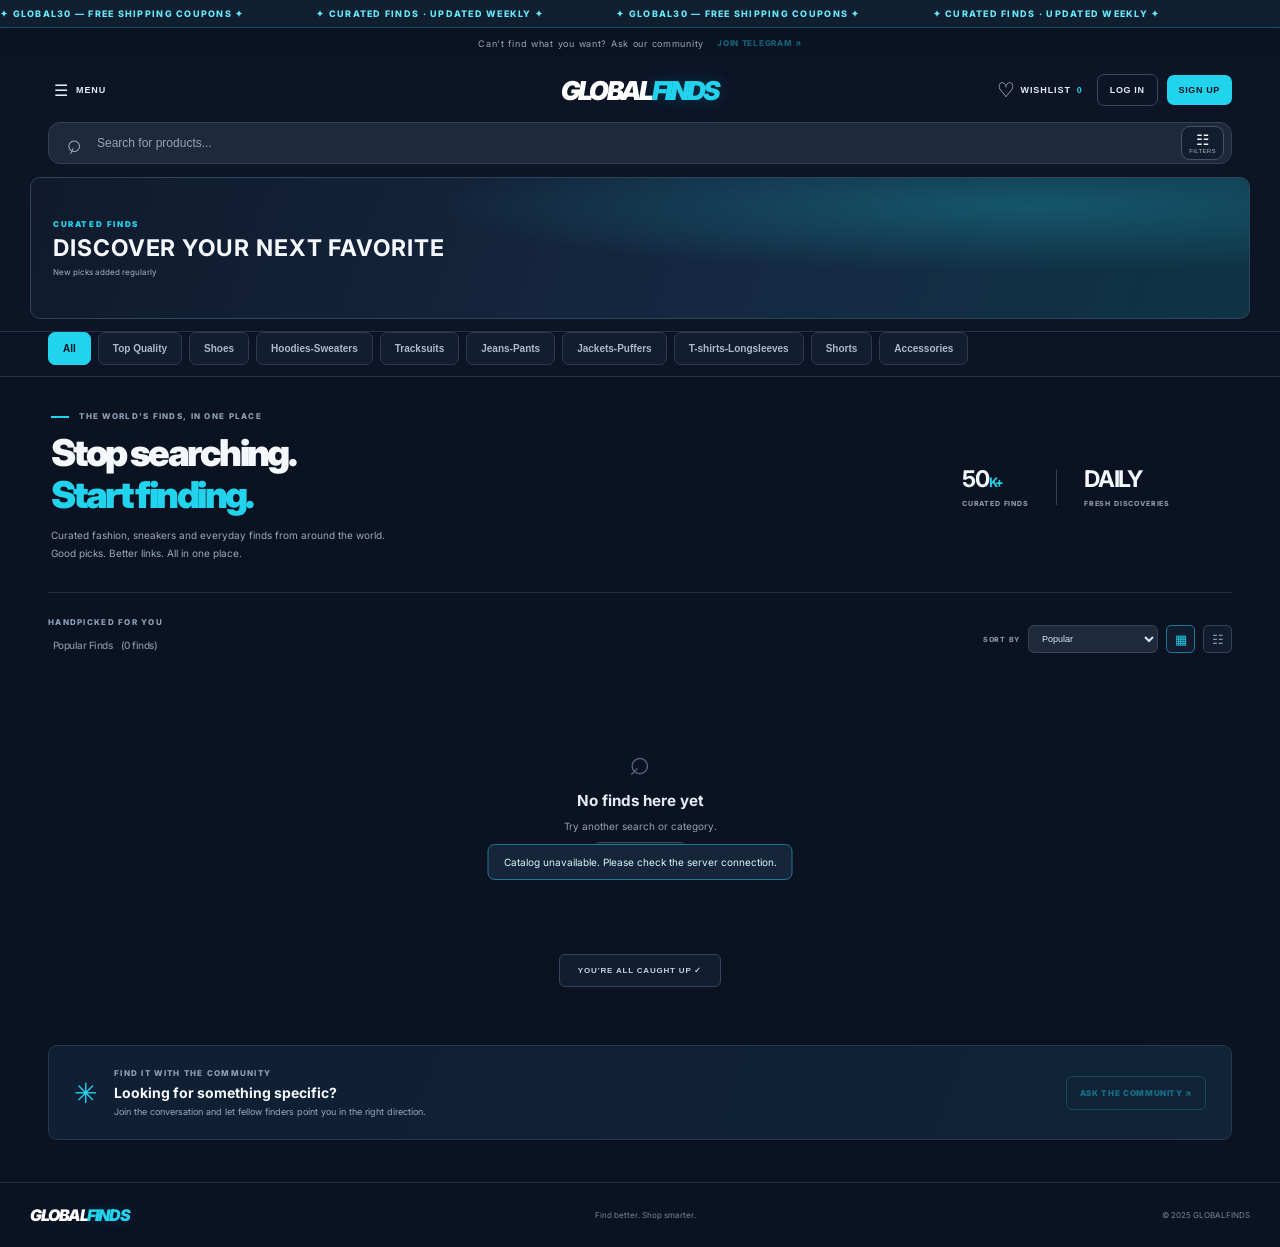
==== commit e1cd7bd4: "Deploy flat entry files for shared hosting" ====
--- a/frontend/index.html
+++ b/frontend/index.html
@@ -5,14 +5,14 @@
   <meta name="description" content="Discover curated global fashion finds, product links and deals. Find the best with GlobalFind.">
   <title>GlobalFind — Curated Finds, Worldwide</title>
   <link rel="preconnect" href="https://fonts.googleapis.com"><link rel="preconnect" href="https://fonts.gstatic.com" crossorigin>
-  <link href="https://fonts.googleapis.com/css2?family=Inter:wght@400;500;600;700;800;900&display=swap" rel="stylesheet"><link rel="stylesheet" href="styles.css?v=4"><script src="app.js?v=4" defer></script>
+  <link href="https://fonts.googleapis.com/css2?family=Inter:wght@400;500;600;700;800;900&display=swap" rel="stylesheet"><link rel="stylesheet" href="styles.css?v=5"><script src="app.js?v=5" defer></script>
 </head>
 <body>
   <div class="promo"><div class="promo-track"><span>✦ GLOBAL30 — FREE SHIPPING COUPONS ✦</span><span>✦ CURATED FINDS · UPDATED WEEKLY ✦</span><span>✦ GLOBAL30 — FREE SHIPPING COUPONS ✦</span><span>✦ CURATED FINDS · UPDATED WEEKLY ✦</span></div></div>
   <header class="header"><div class="topline"><span>Can't find what you want? Ask our community</span><a id="telegram-top-link" href="#community">JOIN TELEGRAM ↗</a></div>
     <div class="header-main"><button class="menu-btn" id="menu-btn" aria-label="Toggle menu">☰ <span>MENU</span></button><a class="logo" href="#top">GLOBAL<span>FINDS</span></a><div class="header-tools"><button class="icon-btn" id="wishlist-toggle" aria-label="Show favorites">♡ <span class="desktop-label">WISHLIST</span><b id="wishlist-count">0</b></button><button class="auth-btn" id="login-btn">LOG IN</button><button class="join-btn" id="signup-btn">SIGN UP</button></div></div>
     <form class="search-row" id="search-form"><span class="search-icon">⌕</span><input id="search-input" type="search" placeholder="Search for products..." autocomplete="off" aria-label="Search products"><button class="clear-btn" type="button" id="clear-search" aria-label="Clear search">×</button><button class="filter-btn" type="button" id="filter-open"><span>☷</span><small>FILTERS</small></button></form>
-    <div class="promo-banner" id="promo-banner" hidden><img id="promo-banner-image" alt="Store promotion"></div>
+    <div class="promo-banner" id="promo-banner"><img id="promo-banner-image" alt="Store promotion" hidden><div class="promo-banner-placeholder" id="promo-banner-placeholder"><span>CURATED FINDS</span><strong>DISCOVER YOUR NEXT FAVORITE</strong><small>New picks added regularly</small></div></div>
   </header>
   <nav class="categories" id="categories" aria-label="Product categories"><button class="active" data-category="all">All</button><button data-category="top-quality">Top Quality</button><button data-category="shoes">Shoes</button><button data-category="hoodies-sweaters">Hoodies-Sweaters</button><button data-category="tracksuits">Tracksuits</button><button data-category="jeans-pants">Jeans-Pants</button><button data-category="jackets-puffers">Jackets-Puffers</button><button data-category="t-shirts-longsleeves">T-shirts-Longsleeves</button><button data-category="shorts">Shorts</button><button data-category="accessories">Accessories</button></nav>
   <main id="top"><section class="intro"><div><p class="eyebrow"><span></span> THE WORLD'S FINDS, IN ONE PLACE</p><h1>Stop searching.<br><span>Start finding.</span></h1><p class="intro-copy">Curated fashion, sneakers and everyday finds from around the world.<br>Good picks. Better links. All in one place.</p></div><div class="intro-stats"><div><strong>50<span>K+</span></strong><small>CURATED FINDS</small></div><i></i><div><strong>DAILY</strong><small>FRESH DISCOVERIES</small></div></div></section>
--- a/frontend/styles.css
+++ b/frontend/styles.css
@@ -8,4 +8,7 @@
 /* Configurable banner, larger category controls, and mobile quick navigation. */
 .header{position:relative;top:auto}.promo-banner{max-width:1390px;margin:0 auto;padding:0 30px 12px}.promo-banner[hidden]{display:none}.promo-banner img{display:block;width:100%;height:clamp(74px,12vw,142px);object-fit:cover;border:1px solid #2c465c;border-radius:10px;background:#101a2c}.categories{position:sticky;top:0;z-index:8;background:#0d1527ed;backdrop-filter:blur(12px);border-bottom:1px solid #243147}.categories button{padding:10px 14px;font-size:10px}.mobile-bottom-nav{display:none}.is-disabled{opacity:.42;cursor:default}
 @media(max-width:1000px){.promo-banner{padding-inline:20px}}
-@media(max-width:700px){.promo-banner{padding:0 12px 10px}.promo-banner img{height:82px;border-radius:8px}.categories{padding:0 10px 9px;gap:7px}.categories button{padding:10px 12px;font-size:9px;min-height:36px}.mobile-bottom-nav{position:fixed;z-index:18;left:0;right:0;bottom:0;display:grid;grid-template-columns:repeat(3,1fr);padding:7px 16px calc(7px + env(safe-area-inset-bottom));background:#0d1527f2;backdrop-filter:blur(14px);border-top:1px solid #2a3a52}.mobile-bottom-nav a,.mobile-bottom-nav button{min-height:46px;display:flex;flex-direction:column;justify-content:center;align-items:center;gap:3px;border:0;background:none;color:#e7f0f8;text-decoration:none;font:inherit;cursor:pointer}.mobile-bottom-nav span{font-size:19px;line-height:1;color:var(--cyan);font-weight:800}.mobile-bottom-nav small{font-size:8px;font-weight:800;letter-spacing:.08em}.mobile-bottom-nav #whatsapp-bottom-link span{color:#25d366}.mobile-bottom-nav #telegram-bottom-link span{color:#31a9e0}body{padding-bottom:calc(62px + env(safe-area-inset-bottom))}.toast{bottom:calc(72px + env(safe-area-inset-bottom))}}
+@media(max-width:900px){.promo-banner{padding:0 12px 10px}.promo-banner img{height:82px;border-radius:8px}.categories{padding:0 10px 9px;gap:7px}.categories button{padding:10px 12px;font-size:9px;min-height:36px}.mobile-bottom-nav{position:fixed;z-index:18;left:0;right:0;bottom:0;display:grid;grid-template-columns:repeat(3,1fr);padding:7px 16px calc(7px + env(safe-area-inset-bottom));background:#0d1527f2;backdrop-filter:blur(14px);border-top:1px solid #2a3a52}.mobile-bottom-nav a,.mobile-bottom-nav button{min-height:46px;display:flex;flex-direction:column;justify-content:center;align-items:center;gap:3px;border:0;background:none;color:#e7f0f8;text-decoration:none;font:inherit;cursor:pointer}.mobile-bottom-nav span{font-size:19px;line-height:1;color:var(--cyan);font-weight:800}.mobile-bottom-nav small{font-size:8px;font-weight:800;letter-spacing:.08em}.mobile-bottom-nav #whatsapp-bottom-link span{color:#25d366}.mobile-bottom-nav #telegram-bottom-link span{color:#31a9e0}body{padding-bottom:calc(62px + env(safe-area-inset-bottom))}.toast{bottom:calc(72px + env(safe-area-inset-bottom))}}
+
+.promo-banner-placeholder{height:clamp(74px,12vw,142px);display:flex;flex-direction:column;justify-content:center;align-items:flex-start;gap:5px;padding:12px 22px;border:1px solid #2c465c;border-radius:10px;background:radial-gradient(ellipse at 82% 20%,#15566a 0,transparent 42%),linear-gradient(110deg,#101a2c,#152943 60%,#0f3445);color:#f4f7fb}.promo-banner-placeholder span{font-size:8px;font-weight:900;letter-spacing:.2em;color:var(--cyan)}.promo-banner-placeholder strong{font-size:clamp(13px,2.4vw,23px);letter-spacing:.04em}.promo-banner-placeholder small{font-size:8px;color:#a6b5c7}.promo-banner img[hidden]{display:none}
+@media(max-width:900px){.promo-banner-placeholder{height:82px;border-radius:8px;padding:10px 15px}.promo-banner-placeholder small{font-size:7px}}
